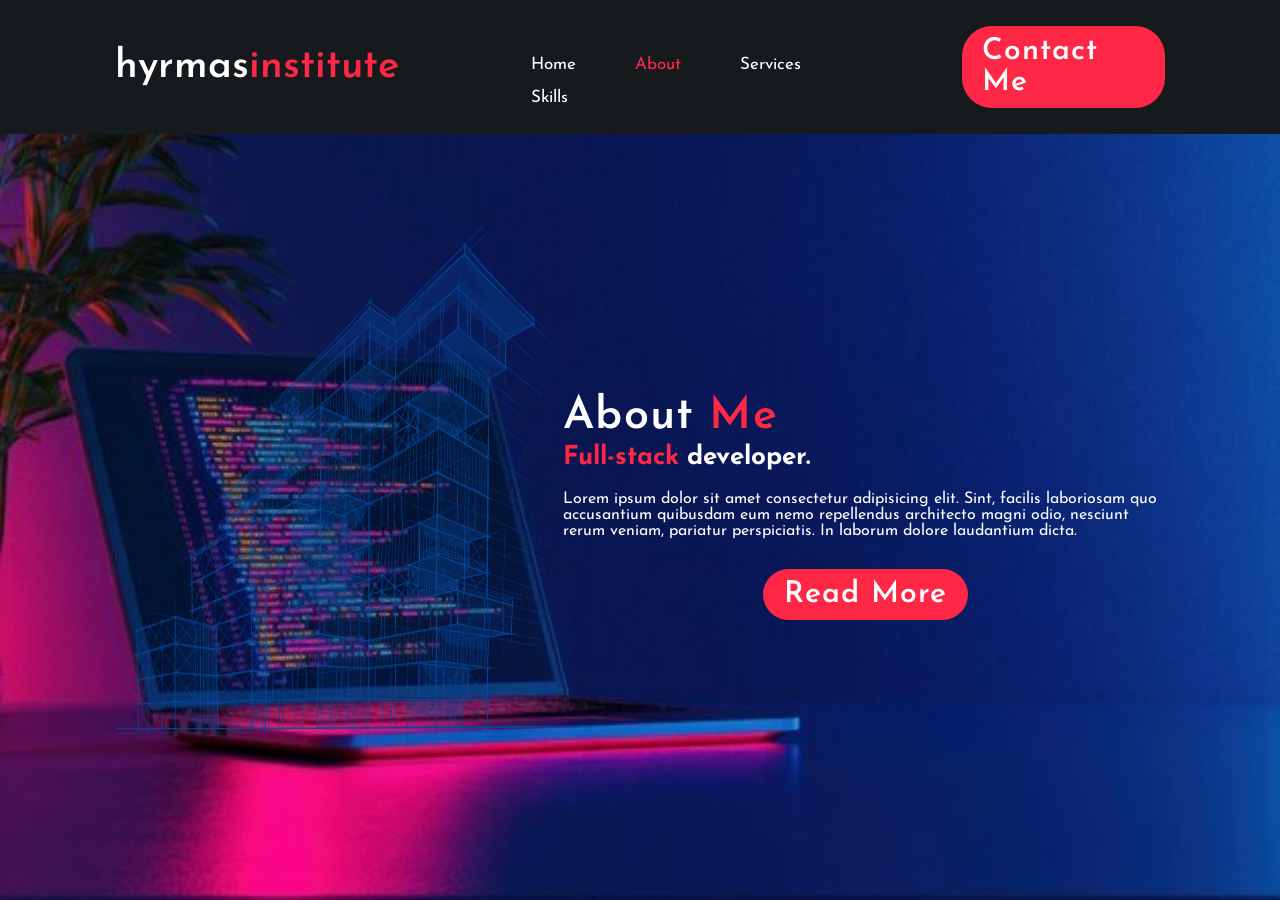
==== indexabout.html @ a1386128 "first commit" ====
<!DOCTYPE html>
<html lang="en">
<head>
    <meta charset="UTF-8">
    <meta http-equiv="X-UA-Compatilble" content="IE=edge">
    <meta name="viewport" content="width=device-width, initial-scale=1.0">
    <link href="https://fonts.googleapis.com/css2?family=Josefin+Sans:ital,wght@0,100..700;1,100..700&display=swap" rel="stylesheet">
   <link href='https://cdn.boxicons.com/fonts/basic/boxicons.min.css' rel='stylesheet'>
   <link href='https://cdn.boxicons.com/fonts/brands/boxicons-brands.min.css' rel='stylesheet'>
    <link rel="stylesheet" href="Css/style.css">
    <link rel="icon" href="image/image1.png.jpg" type="image/png">
    <title>hyrmas</title>
</head>
<body>
      
<header class="header">
<a href="#" class="logo">hyrmas<span>institute</span></a>
    <nav>
           
             <i class='bxr  bx-menu-close' id="menu" ></i> 
            <ul>
              <li><a href="index.html" class="name">Home</a></li>
               <li><a href="indexabout.html" target="_blank" class="name1">About</a></li>
              <li><a href="indexservices.html" target="_blank">Services</a></li>
              <li><a href="indexskills.html">Skills</a></li>
              
              
            </ul>
            
        </nav>
 <a href="indexcontact.html" class="btn">Contact Me</a>
</header>



<section class="about" id="about">
    <div class="about-img">
        <img src="image/architecture-commercial-building-architectural-engineering-building-fec76a15653c68f5e4623b393db11d36.png">
    </div>
    <div class="about-content"> 
    <h2 class="heading">About <span>Me</span></h2>
    <h3><span>Full-stack </span>developer.</h3>
    <p>Lorem ipsum dolor sit amet consectetur adipisicing elit. Sint,
         facilis laboriosam quo accusantium quibusdam eum nemo repellendus architecto magni odio,
         nesciunt rerum veniam, pariatur perspiciatis. In laborum dolore laudantium dicta.</p>
         <a href="#" class="btn" >Read More</a>
    </div>
</section>
</body>
</html>
---- Css/style.css ----
*{
    margin: 0;
    padding: 0;
    box-sizing: border-box;
    text-decoration: none;
    border: none;
    outline: none;
    scroll-behavior: smooth;
   font-family: "Josefin Sans", sans-serif;
}
:root{
    --primarycolor:#ff2746;
    --secondarycolor:#f34b7d;
    --Lightcolor:#ffffff;
    --bgcolor-1:#171a1c;
    --bgcolor-2:#22282a;
   --padding: 8%;

}
:root{
    --bg-color:#1f242d;
    --second-bg-color:#323946;
    --text-color:#fff;
    --main-color:#0ef;
}
html{
  font-size: 62.5%;
  overflow-x:hidden;

}
body{
    background: var(--bg-color);
    color: var(--text-color);
    size: 90%;
}
section{
    min-height: 100vh;
    padding: 10rem 9% 2rem;
}

h2{
    font-size: 2.5rem;
    letter-spacing: 0.12rem;
    font-weight: 600;
    cursor: pointer;
}

span{
    color: var(--primarycolor);
}


.header{
    position: fixed;
    top: 0;
    left: 0;
    width: 100%;
    padding: 2rem 9%;
    background-color: var(--bgcolor-1);
    display: flex;
    justify-content: space-between;
    align-items: center;
    z-index: 100;
}
.logo{
    font-size: 4rem;
    color: var(--text-color);
    font-weight: 600;
    cursor: default;
}
nav{
   
    padding-top:2.8rem ;
    padding-left: var(--padding);
    padding-right: var(--padding);
    display: flex;
    justify-content:space-between ;
    align-items: center;

}
nav ul li{
    list-style-type: none;
    display: inline-block;
    margin: 0.8rem;
   
}
nav ul li a {
    color: white;
    font-size: 1.7rem;
    margin-left: 4rem;
    text-decoration: none;
    text-transform: capitalize;
    transition: 0.4s;
}
nav ul li a:hover{
    color: var(--primarycolor);
}
nav ul li a:hover,
nav ul li a.name1{
    color: var(--primarycolor);
}

.btn{
    display: inline-block;
    background-color: var(--primarycolor);
    color: var(--Lightcolor);
    font-size: 3rem;
    text-decoration: none;
    font-weight: 600;
    padding: 0.81rem 1.87rem;
    border-radius: 30px;
    border: 2px solid transparent ;
    box-shadow: 0 0 1 var(--primarycolor);
    color: var(--Lightcolor);
    letter-spacing: .1rem;
       transition: 0.5s ease;
       
}
.btn:hover{
    background-color: transparent;
    border: 2px solid var(--primarycolor);
    box-shadow: none;
}

#menu{
    font-size: 3.6rem;
    color: var(--text-color);
    display: none;
}
.home{
     background-image: url(back1.jpg);
    background-size: 100% 100vh;
    background-repeat: no-repeat;
    display: flex;
    justify-content: center;
    align-items: center;
}
.content h3{
    font-size: 3.2rem;
    font-weight: 700;
 }
.content h1{
font-size: 5.6rem;
font-weight: 700;
line-height: 1.3;
 }
 .container-images img{
    width: 35vw;
     transition:1s left,1s bottom ;

 }
 .home .container-images .mypic{
    background-image: url(geometry-technology-abstract-geometry-a6fcbf897fc312b3aa5f630fec1bec89.png);
  width: 100%;
  transition: 2s;

 }
.home .container-images:hover .mypic{
    left: 45%;
   translate: -100px 0;

   box-shadow:var(--second-bg-color);
}



 
.social{
    margin-top: 3.5rem;
}
.social img{
    margin-right: 2rem;
    width: 2.5rem;
    transition:0.4s ;
}
.social img:hover{
    transform: scale(1.2);
}

.home .container-images{
    width: 45%;
    height: 90%;
    position: relative;
    align-self: flex-end;
}
.social a {
    display: inline-flex;
    justify-content: center;
    align-items: center;
    width: 4rem;
    height: 4rem;
    background: transparent;
    border: .2rem solid var(--primarycolor);
    border-radius: 50%;
    font-size: 2rem;
    color: var(--primarycolor);
    margin: 1rem 1.5rem 3rem 0;
    transition: .5s ease;
}

.social a:hover{
    background: var(--primarycolor);
    color: var(--secondarycolor);
    box-shadow: 0 0 1 var(--primarycolor);
}
.social .f:hover{

    background: blue;
      color: #ffffff;
    box-shadow: 0 0 1 var(--primarycolor);
}
.social .w:hover{

    background: rgb(0, 255, 26);
     color: #ffffff;
    box-shadow: 0 0 1 var(--primarycolor);
}
.social .i:hover{

    background: rgb(255, 0, 225);
    color: #ffffff;
    box-shadow: 0 0 1 var(--primarycolor);
}
.social .t:hover{

    background: rgb(0, 0, 0);
     color: #ffffff;
    box-shadow: 0 0 1 var(--primarycolor);
}
.about{
     background-image: url(back3.jpg);
    background-size: 100% 100vh;
    background-repeat: no-repeat;
    
    display: flex;
    justify-content: center;
    align-items: center;
   
   
}
.about img{
    width: 35vw;
    box-shadow: #f34b7d;
    color: var(--secondarycolor);
}
.heading{
    text-align: center;
    font-size: 4.5rem;
    margin-top: 3rem;
}

.about-content{
}

.about-content  h2{
    text-align: left;
    line-height: 1.2;
}
.about-content h3{
    font-size: 2.6rem;
}
.about-content p{
    font-size: 1.6rem;
    margin: 2rem 0 3rem;
}
.about .btn{
    margin-left: 200px;
}


.Services  h2{
margin-bottom: 5rem;
}
.Services{background-image: url(back4.jpg);
background-repeat: no-repeat;
background-size: cover;}

.serves-content{
   
    display: flex;
    justify-content: center;
    align-items: center;
    flex-wrap: wrap;
    gap:2rem;
}
.serves-content  .services-box{
    flex: 1 1 30rem;
    background: var(--second-bg-color);
    padding: 3rem 2rem 4rem;
    border-radius: 1rem ;
    text-align: center;
    border: 2px solid var(--bgcolor-2);
    margin-top: 4rem;
    transition: 5s ease;
}
.serves-content  .services-box:hover{
    border-color: var(--primarycolor);
    transform: scale(1.02);
}
.services-box i{
    font-size: 7rem;
    color: var(--Lightcolor);
    margin-top: 100px;
}
.services-box h3{
    font-size: 2.6rem;
}
.services-box p{
    font-size: 1.6rem;
    margin: 1rem 0 3rem;
   margin-bottom: 100px;
}

.Skills{
      background-image: url(back5.avif);
    background-size: 100% 100vh;
    background-repeat: no-repeat;
    min-height: auto;
    padding-bottom: 7rem;
   
    height: 100vh;
    display: block;
}

.Skills .skills-row{
    display: flex;
    flex-wrap: wrap;
    gap: 5rem;
    margin-top: 150px;
}

.skills-row .skills-column{
    flex: 1 1 40rem;
}
.skills-column .title{
    font-size: 2.5rem;
    margin: 0 0 1.5rem;
}


.skills-box .skills-content{
 position: relative;
 border: 2px solid var(--primarycolor);
 border-radius: .6rem;
 padding: .5rem 1.5rem;
 z-index: 1;
 overflow: hidden;
}
.skills-box .skills-content::before{
    content: '';
    position: absolute;
    top: 0;
    left: 0;
    width: 0;
    height: 100%;
    background: var(--bg-color);
    z-index: -1;
    transition: .5s;
}
.skills-box .skills-content:hover:before{
width: 100%;
}
.skills-content .progress{
padding: 1rem 0;
}

.skills-content .progress h3{
font-size: 1.7rem ;
display: flex;
justify-content: space-between;
}

.skills-content .progress h3 span{
    color: var(--text-color);
}

.skills-content .progress .bar{
    height: 2.5rem;
    border-radius: .6rem;
    border: .2rem solid var(--primarycolor);
    padding: .5rem;
    margin: 1rem 0;
}

.skills-content .progress .bar span{
    display: block;
    height: 100%;
    border-radius: .3rem;
    background: var(--primarycolor);
}



.skills-column:nth-child(1) .skills-content .progress:nth-child(1) .bar span{
  width: 90%;  
}

.skills-column:nth-child(1) .skills-content .progress:nth-child(2) .bar span{
  width: 80%;  
}
.skills-column:nth-child(1) .skills-content .progress:nth-child(3) .bar span{
  width: 40%;  
}
.skills-column:nth-child(1) .skills-content .progress:nth-child(4) .bar span{
  width: 50%;  
}

.skills-column:nth-child(2) .skills-content .progress:nth-child(1) .bar span{
  width: 79%;  
}

.skills-column:nth-child(2) .skills-content .progress:nth-child(2) .bar span{
  width: 47%;  
}
.skills-column:nth-child(2) .skills-content .progress:nth-child(3) .bar span{
  width: 75%;  
}
.skills-column:nth-child(2) .skills-content .progress:nth-child(4) .bar span{
  width: 37%;  
}

.contact{
    margin-top: 10rem;
}


.contact h2{
    margin-bottom: 3rem;
}

.contact form{
    max-width: 70rem;
    margin: 1rem auto;
    text-align: center;
    margin-bottom:3rem ;
}

.contact form .input-box{
    display: flex;
    justify-content: space-between;
    flex-wrap: wrap;
}

.contact form .input-box input,
.contact form textarea{
width: 100%;
padding: 1.5rem;
font-size: 1.6rem;
color: var(--text-color);
background: var(--second-bg-color);
border-radius: .8rem;
margin: .7rem 0;
}
.contact form .input-box input{
    width: 49%;
}

.contact form textarea{
    resize: none;
}

.contact form .btn{
    margin-top: 2rem;
   margin-left: 20px;
   
    cursor: pointer;
}

.contact form .input-box1{
    display: flex;
    justify-content: space-between;
    flex-wrap: wrap;
}

.contact form .input-box1 input,
.contact form textarea{
width: 100%;
padding: 1.5rem;
font-size: 1.6rem;
color: var(--text-color);
background: var(--second-bg-color);
border-radius: .8rem;
margin: .7rem 0;
}
.contact form .input-box1 input{
    width: 49%;
        cursor: pointer;
        background: var(--second-bg-color);

}
.female{
    color: #f34b7d;
}

.input-box11{
    margin-top: 1rem;
    margin-bottom: 1rem;
}

  .input-box11 {
    margin: 20px 0;
    font-family: 'Segoe UI', sans-serif;
  }

  label {
    font-weight: bold;
    display: block;
    margin-bottom: 8px;
    color: #ffffff;
  }

  select {
    width: 100%;
    padding: 10px;
    border: 2px solid var(--second-bg-color);
    border-radius: 6px;
    background-color: var(--second-bg-color);
    font-size: 16px;
    transition: border-color 0.3s ease;
    
  }

  select:focus {
    border-color: #0078D7;
    outline: none;
    background-color: #fff;
  }
 .input-box12 {
    display: flex;
    justify-content: center;
    justify-content: space-between;
    margin: 20px 0;
    font-family: 'Segoe UI', sans-serif;
    
  }

  .hobbies-label {
    font-weight: bold;
    display: block;
    margin-bottom: 10px;
    color: #ffffff;
    font-size: 18px;
  }

  .hobby-option {
    display: inline-block;
    margin: 8px 15px 8px 0;
    font-size: 16px;
    color: #ffffff;
    cursor: pointer;
  }

  input[type="checkbox"] {
    margin-right: 6px;
    accent-color: var(--primarycolor); /* لون مميز عند التحديد */
    transform: scale(1.2); /* تكبير حجم المربع */
  }
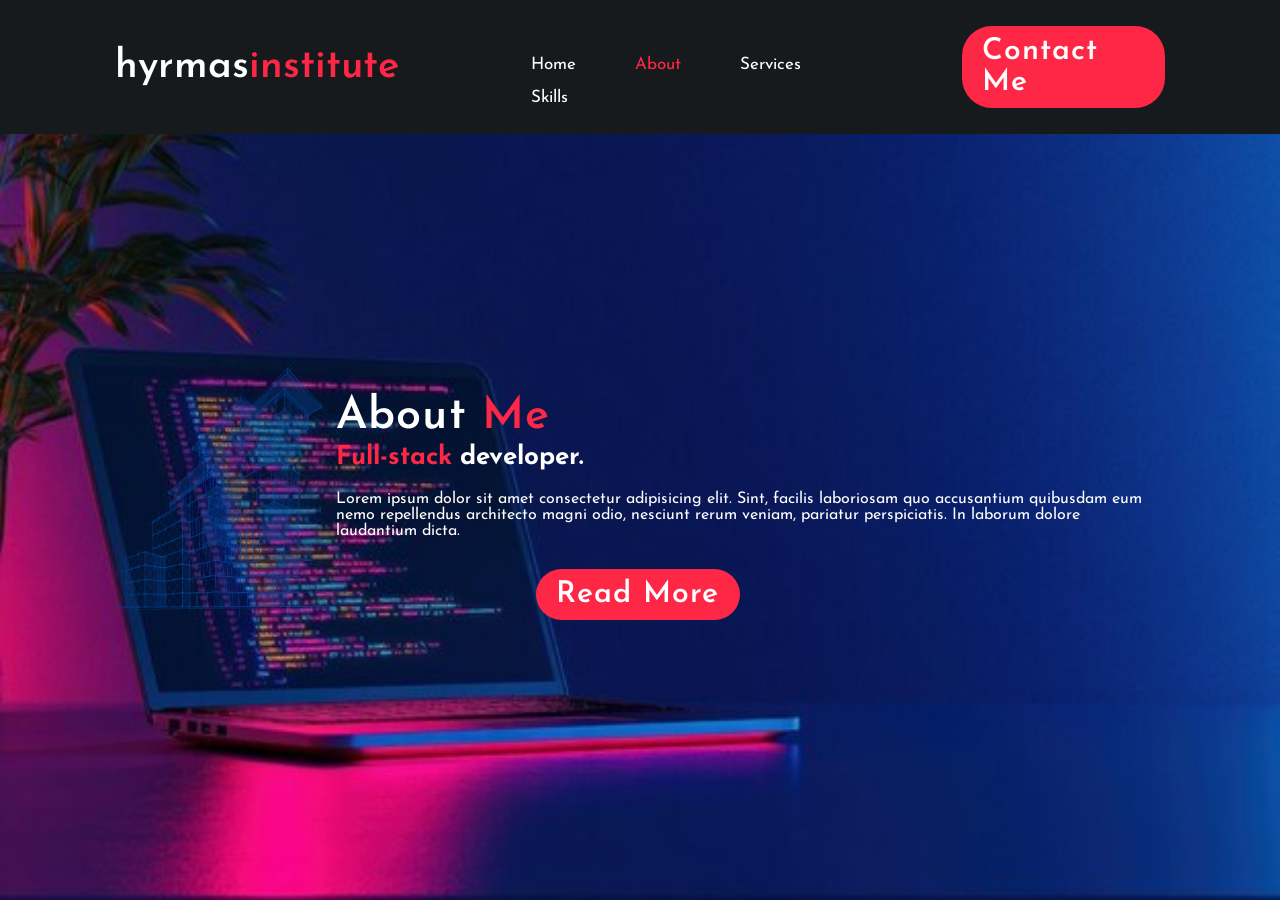
==== commit 5577e366: "Add full responsive design for mobile, tablet, desktop + mobile nav drawer" ====
--- a/indexabout.html
+++ b/indexabout.html
@@ -12,7 +12,7 @@
     <title>hyrmas</title>
 </head>
 <body>
-      
+<div class="nav-overlay" id="nav-overlay"></div>
 <header class="header">
 <a href="#" class="logo">hyrmas<span>institute</span></a>
     <nav>
@@ -46,5 +46,7 @@
          <a href="#" class="btn" >Read More</a>
     </div>
 </section>
+
+<script src="script.js"></script>
 </body>
 </html>
--- a/Css/style.css
+++ b/Css/style.css
@@ -552,6 +552,337 @@
 
   input[type="checkbox"] {
     margin-right: 6px;
-    accent-color: var(--primarycolor); /* لون مميز عند التحديد */
-    transform: scale(1.2); /* تكبير حجم المربع */
+    accent-color: var(--primarycolor);
+    transform: scale(1.2);
   }
+
+/* ==============================
+   GLOBAL RESPONSIVE FIXES
+============================== */
+img {
+    max-width: 100%;
+    height: auto;
+}
+
+/* ==============================
+   MOBILE NAV OVERLAY
+============================== */
+.nav-overlay {
+    display: none;
+    position: fixed;
+    inset: 0;
+    background: rgba(0, 0, 0, 0.55);
+    z-index: 140;
+}
+.nav-overlay.active {
+    display: block;
+}
+
+/* ==============================
+   TABLET  768px – 1023px
+============================== */
+@media (max-width: 1023px) {
+
+    .logo {
+        font-size: 3rem;
+    }
+
+    nav {
+        padding-left: 2%;
+        padding-right: 2%;
+    }
+
+    nav ul li a {
+        font-size: 1.5rem;
+        margin-left: 1.5rem;
+    }
+
+    .btn {
+        font-size: 1.8rem;
+        padding: 0.65rem 1.3rem;
+    }
+
+    .home {
+        flex-direction: column-reverse;
+        text-align: center;
+        gap: 2rem;
+    }
+
+    .home .container-images {
+        width: 55%;
+        align-self: center;
+    }
+
+    .container-images img {
+        width: 100%;
+    }
+
+    .social {
+        display: flex;
+        justify-content: center;
+        flex-wrap: wrap;
+    }
+
+    .content h1 {
+        font-size: 4.5rem;
+    }
+
+    .content h3 {
+        font-size: 2.6rem;
+    }
+
+    .home {
+        background-size: cover;
+    }
+
+    .about {
+        flex-direction: column;
+        text-align: center;
+        background-size: cover;
+    }
+
+    .about img {
+        width: 55%;
+        margin: 0 auto 3rem;
+    }
+
+    .about-content h2 {
+        text-align: center;
+    }
+
+    .about .btn {
+        margin-left: 0;
+    }
+
+    .Skills {
+        background-size: cover;
+        height: auto;
+    }
+
+    .Skills .skills-row {
+        margin-top: 6rem;
+    }
+
+    .services-box i {
+        margin-top: 4rem;
+    }
+
+    .services-box p {
+        margin-bottom: 4rem;
+    }
+}
+
+/* ==============================
+   MOBILE  up to 767px
+============================== */
+@media (max-width: 767px) {
+
+    html {
+        font-size: 55%;
+    }
+
+    section {
+        padding: 9rem 5% 3rem;
+    }
+
+    .header {
+        padding: 1.5rem 5%;
+    }
+
+    .logo {
+        font-size: 2.4rem;
+    }
+
+    #menu {
+        display: block;
+        position: fixed;
+        top: 1.4rem;
+        right: 5%;
+        font-size: 3rem;
+        cursor: pointer;
+        z-index: 200;
+        color: var(--text-color);
+    }
+
+    .header > .btn {
+        display: none;
+    }
+
+    nav {
+        position: fixed;
+        top: 0;
+        right: -100%;
+        width: 70%;
+        max-width: 28rem;
+        height: 100vh;
+        background: var(--second-bg-color);
+        flex-direction: column;
+        justify-content: flex-start;
+        align-items: flex-start;
+        padding: 7rem 3rem 3rem;
+        transition: right 0.35s ease;
+        z-index: 150;
+        box-shadow: -4px 0 20px rgba(0, 0, 0, 0.45);
+        overflow-y: auto;
+    }
+
+    nav.active {
+        right: 0;
+    }
+
+    nav ul {
+        display: flex;
+        flex-direction: column;
+        width: 100%;
+    }
+
+    nav ul li {
+        display: block;
+        margin: 0.8rem 0;
+    }
+
+    nav ul li a {
+        font-size: 1.8rem;
+        margin-left: 0;
+        display: block;
+        padding: 0.5rem 0;
+    }
+
+    .home {
+        flex-direction: column-reverse;
+        text-align: center;
+        align-items: center;
+        gap: 2rem;
+        background-size: cover;
+    }
+
+    .content h1 {
+        font-size: 3.2rem;
+    }
+
+    .content h3 {
+        font-size: 2rem;
+    }
+
+    .home .container-images {
+        width: 80%;
+        height: auto;
+        align-self: center;
+    }
+
+    .container-images img {
+        width: 100%;
+    }
+
+    .social {
+        display: flex;
+        justify-content: center;
+        flex-wrap: wrap;
+        margin-top: 2rem;
+    }
+
+    .about {
+        flex-direction: column;
+        text-align: center;
+        background-size: cover;
+    }
+
+    .about img {
+        width: 80%;
+        margin: 0 auto 3rem;
+    }
+
+    .about-content h2 {
+        text-align: center;
+    }
+
+    .about .btn {
+        margin-left: 0;
+    }
+
+    .serves-content .services-box {
+        flex: 1 1 100%;
+    }
+
+    .services-box i {
+        margin-top: 3rem;
+        font-size: 5rem;
+    }
+
+    .services-box p {
+        margin-bottom: 3rem;
+    }
+
+    .Skills {
+        height: auto;
+        min-height: 100vh;
+        background-size: cover;
+    }
+
+    .Skills .skills-row {
+        margin-top: 3rem;
+        gap: 2rem;
+    }
+
+    .skills-row .skills-column {
+        flex: 1 1 100%;
+    }
+
+    .contact {
+        margin-top: 3rem;
+    }
+
+    .contact form .input-box,
+    .contact form .input-box1 {
+        flex-direction: column;
+    }
+
+    .contact form .input-box input,
+    .contact form .input-box1 input {
+        width: 100%;
+    }
+
+    .input-box12 {
+        flex-wrap: wrap;
+        gap: 1rem;
+        justify-content: flex-start;
+    }
+
+    .heading {
+        font-size: 3.2rem;
+    }
+}
+
+/* ==============================
+   SMALL MOBILE  up to 480px
+============================== */
+@media (max-width: 480px) {
+
+    html {
+        font-size: 50%;
+    }
+
+    .logo {
+        font-size: 2rem;
+    }
+
+    .content h1 {
+        font-size: 2.8rem;
+    }
+
+    .home .container-images {
+        width: 90%;
+    }
+
+    .about img {
+        width: 90%;
+    }
+
+    .heading {
+        font-size: 2.6rem;
+    }
+
+    .services-box i {
+        font-size: 4rem;
+    }
+}
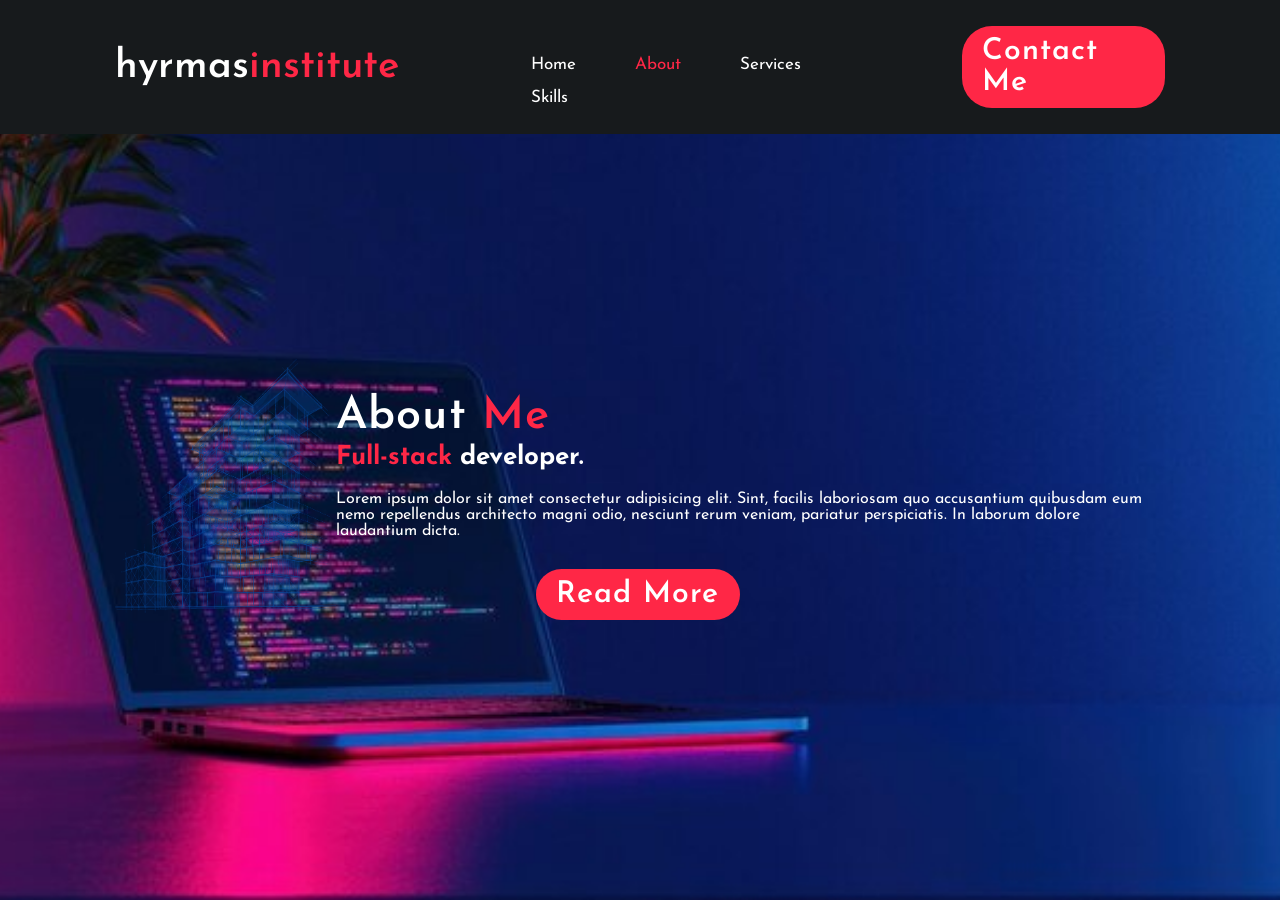
==== commit f1b6f908: "Fix mobile nav: move hamburger outside nav, fix button sizes" ====
--- a/indexabout.html
+++ b/indexabout.html
@@ -15,9 +15,8 @@
 <div class="nav-overlay" id="nav-overlay"></div>
 <header class="header">
 <a href="#" class="logo">hyrmas<span>institute</span></a>
+    <i class='bxr bx-menu-close' id="menu"></i>
     <nav>
-           
-             <i class='bxr  bx-menu-close' id="menu" ></i> 
             <ul>
               <li><a href="index.html" class="name">Home</a></li>
                <li><a href="indexabout.html" target="_blank" class="name1">About</a></li>
--- a/Css/style.css
+++ b/Css/style.css
@@ -128,8 +128,9 @@
     display: none;
 }
 .home{
-     background-image: url(back1.jpg);
-    background-size: 100% 100vh;
+    background-image: url(back1.jpg);
+    background-size: cover;
+    background-position: center center;
     background-repeat: no-repeat;
     display: flex;
     justify-content: center;
@@ -228,8 +229,9 @@
     box-shadow: 0 0 1 var(--primarycolor);
 }
 .about{
-     background-image: url(back3.jpg);
-    background-size: 100% 100vh;
+    background-image: url(back3.jpg);
+    background-size: cover;
+    background-position: center center;
     background-repeat: no-repeat;
     
     display: flex;
@@ -312,8 +314,9 @@
 }
 
 .Skills{
-      background-image: url(back5.avif);
-    background-size: 100% 100vh;
+    background-image: url(back5.avif);
+    background-size: cover;
+    background-position: center center;
     background-repeat: no-repeat;
     min-height: auto;
     padding-bottom: 7rem;
@@ -631,14 +634,9 @@
         font-size: 2.6rem;
     }
 
-    .home {
-        background-size: cover;
-    }
-
     .about {
         flex-direction: column;
         text-align: center;
-        background-size: cover;
     }
 
     .about img {
@@ -685,44 +683,46 @@
         padding: 9rem 5% 3rem;
     }
 
+    /* ---- Header ---- */
     .header {
-        padding: 1.5rem 5%;
+        padding: 1.2rem 5%;
     }
 
     .logo {
-        font-size: 2.4rem;
-    }
-
+        font-size: 2.2rem;
+    }
+
+    /* Hamburger icon — now a direct child of header */
     #menu {
         display: block;
-        position: fixed;
-        top: 1.4rem;
-        right: 5%;
-        font-size: 3rem;
+        font-size: 2.8rem;
         cursor: pointer;
+        color: var(--text-color);
         z-index: 200;
-        color: var(--text-color);
-    }
-
+        margin-left: auto;   /* pushes it to the right */
+    }
+
+    /* Hide Contact Me from header bar on mobile */
     .header > .btn {
         display: none;
     }
 
+    /* ---- Nav Drawer ---- */
     nav {
         position: fixed;
         top: 0;
         right: -100%;
-        width: 70%;
-        max-width: 28rem;
+        width: 68%;
+        max-width: 27rem;
         height: 100vh;
         background: var(--second-bg-color);
         flex-direction: column;
         justify-content: flex-start;
         align-items: flex-start;
-        padding: 7rem 3rem 3rem;
+        padding: 7rem 2.5rem 3rem;
         transition: right 0.35s ease;
         z-index: 150;
-        box-shadow: -4px 0 20px rgba(0, 0, 0, 0.45);
+        box-shadow: -4px 0 20px rgba(0, 0, 0, 0.5);
         overflow-y: auto;
     }
 
@@ -738,22 +738,31 @@
 
     nav ul li {
         display: block;
-        margin: 0.8rem 0;
+        margin: 1rem 0;
     }
 
     nav ul li a {
-        font-size: 1.8rem;
+        font-size: 1.9rem;
         margin-left: 0;
         display: block;
-        padding: 0.5rem 0;
-    }
-
+        padding: 0.6rem 0;
+        border-bottom: 1px solid rgba(255,255,255,0.08);
+    }
+
+    /* ---- Buttons ---- */
+    .btn {
+        font-size: 1.5rem;
+        padding: 0.65rem 1.5rem;
+        border-radius: 25px;
+    }
+
+    /* ---- Home ---- */
     .home {
         flex-direction: column-reverse;
         text-align: center;
         align-items: center;
         gap: 2rem;
-        background-size: cover;
+        padding-top: 10rem;
     }
 
     .content h1 {
@@ -765,7 +774,7 @@
     }
 
     .home .container-images {
-        width: 80%;
+        width: 82%;
         height: auto;
         align-self: center;
     }
@@ -781,15 +790,15 @@
         margin-top: 2rem;
     }
 
+    /* ---- About ---- */
     .about {
         flex-direction: column;
         text-align: center;
-        background-size: cover;
     }
 
     .about img {
-        width: 80%;
-        margin: 0 auto 3rem;
+        width: 78%;
+        margin: 0 auto 2.5rem;
     }
 
     .about-content h2 {
@@ -800,23 +809,24 @@
         margin-left: 0;
     }
 
+    /* ---- Services ---- */
     .serves-content .services-box {
         flex: 1 1 100%;
     }
 
     .services-box i {
-        margin-top: 3rem;
+        margin-top: 2.5rem;
         font-size: 5rem;
     }
 
     .services-box p {
-        margin-bottom: 3rem;
-    }
-
+        margin-bottom: 2.5rem;
+    }
+
+    /* ---- Skills ---- */
     .Skills {
         height: auto;
         min-height: 100vh;
-        background-size: cover;
     }
 
     .Skills .skills-row {
@@ -828,6 +838,7 @@
         flex: 1 1 100%;
     }
 
+    /* ---- Contact ---- */
     .contact {
         margin-top: 3rem;
     }
@@ -849,7 +860,7 @@
     }
 
     .heading {
-        font-size: 3.2rem;
+        font-size: 3rem;
     }
 }
 
@@ -866,16 +877,29 @@
         font-size: 2rem;
     }
 
+    #menu {
+        font-size: 2.6rem;
+    }
+
+    .btn {
+        font-size: 1.4rem;
+        padding: 0.6rem 1.3rem;
+    }
+
     .content h1 {
         font-size: 2.8rem;
     }
 
+    .content h3 {
+        font-size: 1.8rem;
+    }
+
     .home .container-images {
         width: 90%;
     }
 
     .about img {
-        width: 90%;
+        width: 88%;
     }
 
     .heading {
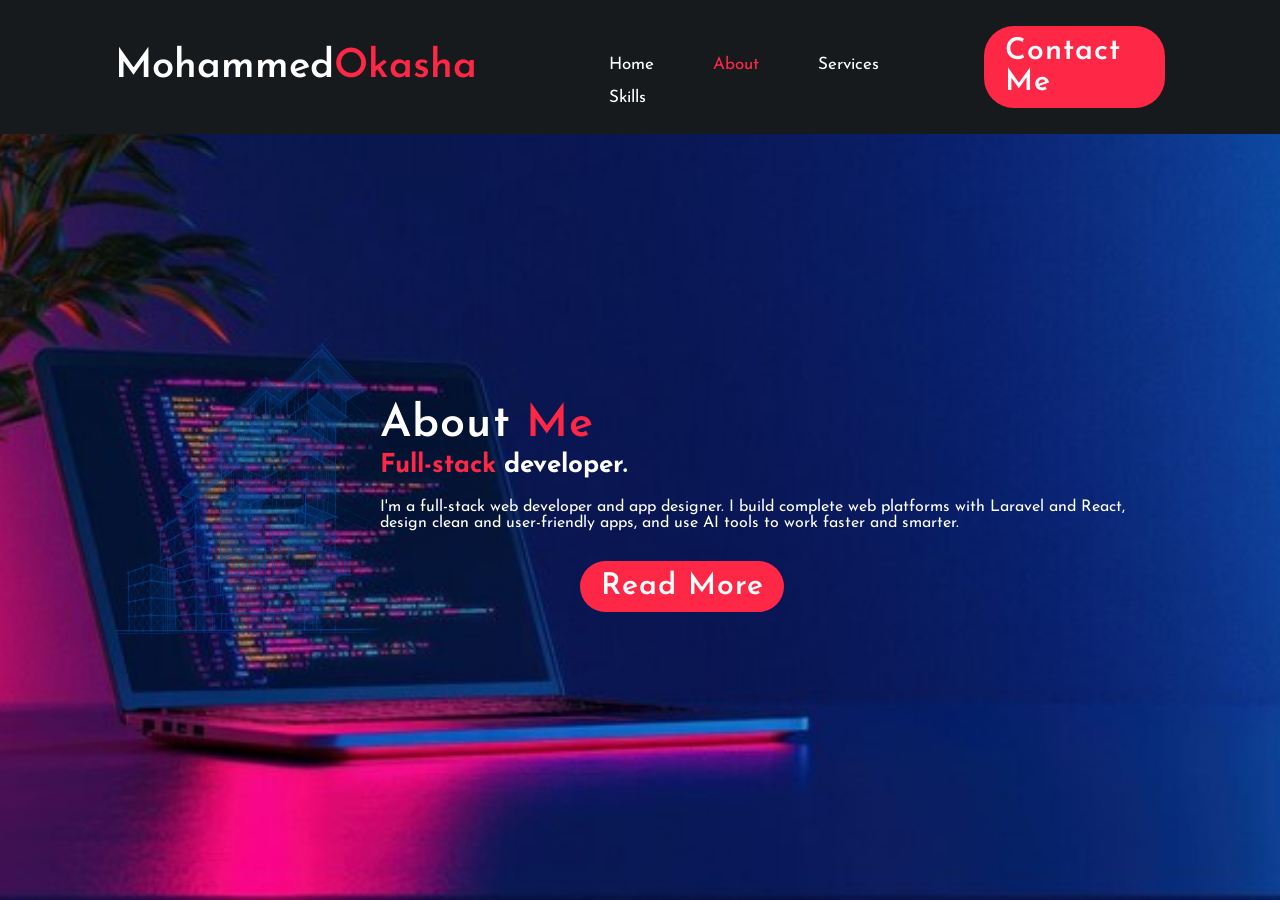
==== commit 83ab908f: "content: replace placeholder branding and lorem ipsum with real info Co-Authored-By: Claude Sonnet 5" ====
--- a/indexabout.html
+++ b/indexabout.html
@@ -7,45 +7,39 @@
     <link href="https://fonts.googleapis.com/css2?family=Josefin+Sans:ital,wght@0,100..700;1,100..700&display=swap" rel="stylesheet">
    <link href='https://cdn.boxicons.com/fonts/basic/boxicons.min.css' rel='stylesheet'>
    <link href='https://cdn.boxicons.com/fonts/brands/boxicons-brands.min.css' rel='stylesheet'>
-    <link rel="stylesheet" href="Css/style.css">
+    <link rel="stylesheet" href="Css/style.css?v=4">
     <link rel="icon" href="image/image1.png.jpg" type="image/png">
-    <title>hyrmas</title>
+    <title>Mohammed Okasha | Full-stack Developer</title>
 </head>
 <body>
-<div class="nav-overlay" id="nav-overlay"></div>
 <header class="header">
-<a href="#" class="logo">hyrmas<span>institute</span></a>
-    <i class='bxr bx-menu-close' id="menu"></i>
+    <a href="index.html" class="logo">Mohammed<span>Okasha</span></a>
+    <i class='bx bx-menu' id="menu"></i>
     <nav>
             <ul>
-              <li><a href="index.html" class="name">Home</a></li>
-               <li><a href="indexabout.html" target="_blank" class="name1">About</a></li>
-              <li><a href="indexservices.html" target="_blank">Services</a></li>
+              <li><a href="index.html">Home</a></li>
+              <li><a href="indexabout.html" class="name1">About</a></li>
+              <li><a href="indexservices.html">Services</a></li>
               <li><a href="indexskills.html">Skills</a></li>
-              
-              
+              <li class="nav-contact-item"><a href="indexcontact.html">Contact Me</a></li>
             </ul>
-            
         </nav>
- <a href="indexcontact.html" class="btn">Contact Me</a>
+    <a href="indexcontact.html" class="btn">Contact Me</a>
 </header>
-
-
 
 <section class="about" id="about">
     <div class="about-img">
         <img src="image/architecture-commercial-building-architectural-engineering-building-fec76a15653c68f5e4623b393db11d36.png">
     </div>
-    <div class="about-content"> 
+    <div class="about-content">
     <h2 class="heading">About <span>Me</span></h2>
     <h3><span>Full-stack </span>developer.</h3>
-    <p>Lorem ipsum dolor sit amet consectetur adipisicing elit. Sint,
-         facilis laboriosam quo accusantium quibusdam eum nemo repellendus architecto magni odio,
-         nesciunt rerum veniam, pariatur perspiciatis. In laborum dolore laudantium dicta.</p>
-         <a href="#" class="btn" >Read More</a>
+    <p>I'm a full-stack web developer and app designer. I build complete web platforms with Laravel and React,
+         design clean and user-friendly apps, and use AI tools to work faster and smarter.</p>
+         <a href="#" class="btn">Read More</a>
     </div>
 </section>
 
-<script src="script.js"></script>
+<script src="script.js?v=4"></script>
 </body>
-</html>+</html>
--- a/Css/style.css
+++ b/Css/style.css
@@ -560,25 +560,16 @@
   }
 
 /* ==============================
-   GLOBAL RESPONSIVE FIXES
+   GLOBAL FIXES
 ============================== */
 img {
     max-width: 100%;
     height: auto;
 }
 
-/* ==============================
-   MOBILE NAV OVERLAY
-============================== */
-.nav-overlay {
+/* Contact Me nav item — hidden on desktop */
+.nav-contact-item {
     display: none;
-    position: fixed;
-    inset: 0;
-    background: rgba(0, 0, 0, 0.55);
-    z-index: 140;
-}
-.nav-overlay.active {
-    display: block;
 }
 
 /* ==============================
@@ -586,24 +577,13 @@
 ============================== */
 @media (max-width: 1023px) {
 
-    .logo {
-        font-size: 3rem;
-    }
-
-    nav {
-        padding-left: 2%;
-        padding-right: 2%;
-    }
-
-    nav ul li a {
-        font-size: 1.5rem;
-        margin-left: 1.5rem;
-    }
-
-    .btn {
-        font-size: 1.8rem;
-        padding: 0.65rem 1.3rem;
-    }
+    .logo { font-size: 3rem; }
+
+    nav { padding-left: 2%; padding-right: 2%; }
+
+    nav ul li a { font-size: 1.5rem; margin-left: 1.5rem; }
+
+    .btn { font-size: 1.8rem; padding: 0.65rem 1.3rem; }
 
     .home {
         flex-direction: column-reverse;
@@ -611,63 +591,25 @@
         gap: 2rem;
     }
 
-    .home .container-images {
-        width: 55%;
-        align-self: center;
-    }
-
-    .container-images img {
-        width: 100%;
-    }
-
-    .social {
-        display: flex;
-        justify-content: center;
-        flex-wrap: wrap;
-    }
-
-    .content h1 {
-        font-size: 4.5rem;
-    }
-
-    .content h3 {
-        font-size: 2.6rem;
-    }
-
-    .about {
-        flex-direction: column;
-        text-align: center;
-    }
-
-    .about img {
-        width: 55%;
-        margin: 0 auto 3rem;
-    }
-
-    .about-content h2 {
-        text-align: center;
-    }
-
-    .about .btn {
-        margin-left: 0;
-    }
-
-    .Skills {
-        background-size: cover;
-        height: auto;
-    }
-
-    .Skills .skills-row {
-        margin-top: 6rem;
-    }
-
-    .services-box i {
-        margin-top: 4rem;
-    }
-
-    .services-box p {
-        margin-bottom: 4rem;
-    }
+    .home .container-images { width: 55%; align-self: center; }
+
+    .container-images img { width: 100%; }
+
+    .social { display: flex; justify-content: center; flex-wrap: wrap; }
+
+    .content h1 { font-size: 4.5rem; }
+    .content h3 { font-size: 2.6rem; }
+
+    .about { flex-direction: column; text-align: center; }
+    .about img { width: 55%; margin: 0 auto 3rem; }
+    .about-content h2 { text-align: center; }
+    .about .btn { margin-left: 0; }
+
+    .Skills { height: auto; }
+    .Skills .skills-row { margin-top: 6rem; }
+
+    .services-box i { margin-top: 4rem; }
+    .services-box p { margin-bottom: 4rem; }
 }
 
 /* ==============================
@@ -675,193 +617,123 @@
 ============================== */
 @media (max-width: 767px) {
 
-    html {
-        font-size: 55%;
-    }
-
-    section {
-        padding: 9rem 5% 3rem;
-    }
-
-    /* ---- Header ---- */
-    .header {
-        padding: 1.2rem 5%;
-    }
-
-    .logo {
-        font-size: 2.2rem;
-    }
-
-    /* Hamburger icon — now a direct child of header */
+    html { font-size: 55%; }
+
+    section { padding: 9rem 5% 3rem; }
+
+    /* Header */
+    .header { padding: 1.2rem 5%; }
+
+    .logo { font-size: 2.2rem; }
+
+    /* Hamburger — visible, pushes to the right */
     #menu {
         display: block;
-        font-size: 2.8rem;
+        font-size: 3rem;
         cursor: pointer;
         color: var(--text-color);
+        margin-left: auto;
+        padding: 0.4rem;
         z-index: 200;
-        margin-left: auto;   /* pushes it to the right */
+        position: relative;
     }
 
-    /* Hide Contact Me from header bar on mobile */
-    .header > .btn {
+    /* Hide desktop Contact Me button */
+    .header > .btn { display: none; }
+
+    /* Nav becomes a full-width dropdown below header */
+    nav {
         display: none;
-    }
-
-    /* ---- Nav Drawer ---- */
-    nav {
-        position: fixed;
-        top: 0;
-        right: -100%;
-        width: 68%;
-        max-width: 27rem;
-        height: 100vh;
+        position: absolute;
+        top: 100%;
+        left: 0;
+        width: 100%;
         background: var(--second-bg-color);
         flex-direction: column;
-        justify-content: flex-start;
-        align-items: flex-start;
-        padding: 7rem 2.5rem 3rem;
-        transition: right 0.35s ease;
-        z-index: 150;
-        box-shadow: -4px 0 20px rgba(0, 0, 0, 0.5);
-        overflow-y: auto;
+        align-items: stretch;
+        padding: 1rem 0 1.5rem;
+        box-shadow: 0 8px 24px rgba(0,0,0,0.4);
+        z-index: 999;
     }
 
-    nav.active {
-        right: 0;
+    nav.open { display: flex; }
+
+    nav ul { flex-direction: column; width: 100%; }
+
+    nav ul li {
+        display: block;
+        margin: 0;
+        border-bottom: 1px solid rgba(255,255,255,0.07);
     }
 
-    nav ul {
-        display: flex;
-        flex-direction: column;
+    nav ul li a {
+        display: block;
+        font-size: 1.8rem;
+        margin-left: 0;
+        padding: 1.2rem 5%;
         width: 100%;
     }
 
-    nav ul li {
-        display: block;
-        margin: 1rem 0;
+    /* Show Contact Me inside nav dropdown on mobile */
+    .nav-contact-item { display: block; }
+
+    .nav-contact-item a {
+        color: var(--primarycolor) !important;
+        font-weight: 600;
     }
 
-    nav ul li a {
-        font-size: 1.9rem;
-        margin-left: 0;
-        display: block;
-        padding: 0.6rem 0;
-        border-bottom: 1px solid rgba(255,255,255,0.08);
-    }
-
-    /* ---- Buttons ---- */
+    /* Buttons */
     .btn {
         font-size: 1.5rem;
-        padding: 0.65rem 1.5rem;
+        padding: 0.7rem 1.6rem;
         border-radius: 25px;
     }
 
-    /* ---- Home ---- */
+    /* Home */
     .home {
         flex-direction: column-reverse;
         text-align: center;
         align-items: center;
         gap: 2rem;
-        padding-top: 10rem;
     }
 
-    .content h1 {
-        font-size: 3.2rem;
-    }
-
-    .content h3 {
-        font-size: 2rem;
-    }
-
-    .home .container-images {
-        width: 82%;
-        height: auto;
-        align-self: center;
-    }
-
-    .container-images img {
-        width: 100%;
-    }
-
-    .social {
-        display: flex;
-        justify-content: center;
-        flex-wrap: wrap;
-        margin-top: 2rem;
-    }
-
-    /* ---- About ---- */
-    .about {
-        flex-direction: column;
-        text-align: center;
-    }
-
-    .about img {
-        width: 78%;
-        margin: 0 auto 2.5rem;
-    }
-
-    .about-content h2 {
-        text-align: center;
-    }
-
-    .about .btn {
-        margin-left: 0;
-    }
-
-    /* ---- Services ---- */
-    .serves-content .services-box {
-        flex: 1 1 100%;
-    }
-
-    .services-box i {
-        margin-top: 2.5rem;
-        font-size: 5rem;
-    }
-
-    .services-box p {
-        margin-bottom: 2.5rem;
-    }
-
-    /* ---- Skills ---- */
-    .Skills {
-        height: auto;
-        min-height: 100vh;
-    }
-
-    .Skills .skills-row {
-        margin-top: 3rem;
-        gap: 2rem;
-    }
-
-    .skills-row .skills-column {
-        flex: 1 1 100%;
-    }
-
-    /* ---- Contact ---- */
-    .contact {
-        margin-top: 3rem;
-    }
+    .content h1 { font-size: 3.2rem; }
+    .content h3 { font-size: 2rem; }
+
+    .home .container-images { width: 82%; height: auto; align-self: center; }
+
+    .container-images img { width: 100%; }
+
+    .social { display: flex; justify-content: center; flex-wrap: wrap; margin-top: 2rem; }
+
+    /* About */
+    .about { flex-direction: column; text-align: center; }
+    .about img { width: 78%; margin: 0 auto 2.5rem; }
+    .about-content h2 { text-align: center; }
+    .about .btn { margin-left: 0; }
+
+    /* Services */
+    .serves-content .services-box { flex: 1 1 100%; }
+    .services-box i { margin-top: 2.5rem; font-size: 5rem; }
+    .services-box p { margin-bottom: 2.5rem; }
+
+    /* Skills */
+    .Skills { height: auto; min-height: 100vh; }
+    .Skills .skills-row { margin-top: 3rem; gap: 2rem; }
+    .skills-row .skills-column { flex: 1 1 100%; }
+
+    /* Contact */
+    .contact { margin-top: 3rem; }
 
     .contact form .input-box,
-    .contact form .input-box1 {
-        flex-direction: column;
-    }
+    .contact form .input-box1 { flex-direction: column; }
 
     .contact form .input-box input,
-    .contact form .input-box1 input {
-        width: 100%;
-    }
-
-    .input-box12 {
-        flex-wrap: wrap;
-        gap: 1rem;
-        justify-content: flex-start;
-    }
-
-    .heading {
-        font-size: 3rem;
-    }
+    .contact form .input-box1 input { width: 100%; }
+
+    .input-box12 { flex-wrap: wrap; gap: 1rem; justify-content: flex-start; }
+
+    .heading { font-size: 3rem; }
 }
 
 /* ==============================
@@ -869,44 +741,18 @@
 ============================== */
 @media (max-width: 480px) {
 
-    html {
-        font-size: 50%;
-    }
-
-    .logo {
-        font-size: 2rem;
-    }
-
-    #menu {
-        font-size: 2.6rem;
-    }
-
-    .btn {
-        font-size: 1.4rem;
-        padding: 0.6rem 1.3rem;
-    }
-
-    .content h1 {
-        font-size: 2.8rem;
-    }
-
-    .content h3 {
-        font-size: 1.8rem;
-    }
-
-    .home .container-images {
-        width: 90%;
-    }
-
-    .about img {
-        width: 88%;
-    }
-
-    .heading {
-        font-size: 2.6rem;
-    }
-
-    .services-box i {
-        font-size: 4rem;
-    }
-}
+    html { font-size: 50%; }
+
+    .logo { font-size: 2rem; }
+    #menu { font-size: 2.8rem; }
+
+    .btn { font-size: 1.4rem; padding: 0.6rem 1.3rem; }
+
+    .content h1 { font-size: 2.8rem; }
+    .content h3 { font-size: 1.8rem; }
+
+    .home .container-images { width: 90%; }
+    .about img { width: 88%; }
+    .heading { font-size: 2.6rem; }
+    .services-box i { font-size: 4rem; }
+}
